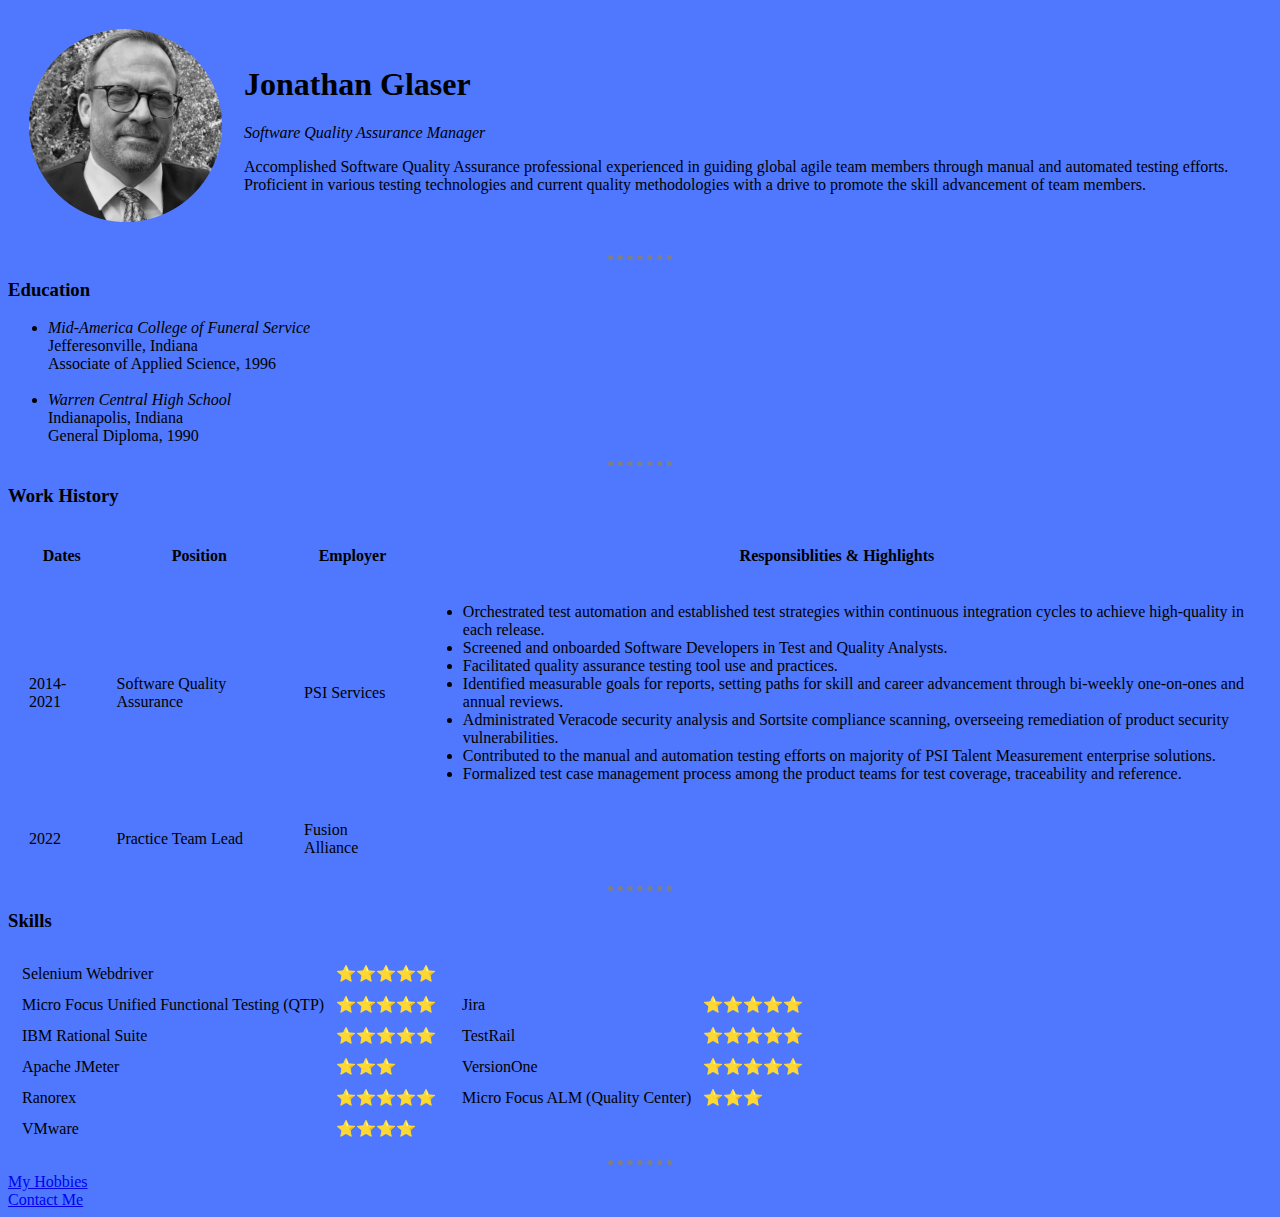
==== index.html @ b5a5178a "Initial Commit - Thurs" ====
<!DOCTYPE html>
<html lang="en" dir="ltr">

<head>
  <meta charset="utf-8">
  <title>🧟 Jonathan's Personal Site</title>
  <style>
    body {
      background-color: #4f78ff;
    }

    hr {
      border-style: none;
      border-top-style: dotted;
      border-color: grey;
      border-width: 5px;
      width: 5%;
    }
  </style>
</head>

<body>
  <!--<img src="https://pbs.twimg.com/profile_images/124392360/jonxmas2_400x400.JPG" alt="jonathan profile image">-->
  <table cellspacing="20">
    <tr>
      <td>
        <img src="images/jglaserRND200.png" alt="jonathan profile image">
      </td>
      <td>
        <h1>Jonathan Glaser</h1>
        <p><em>Software Quality Assurance Manager</em></p>
        <p>Accomplished Software Quality Assurance professional experienced in guiding global agile team members through manual and automated testing efforts. <br>Proficient in various testing technologies and current quality methodologies with a
          drive to
          promote the skill advancement of team members.</p>
      </td>
    </tr>
  </table>
  <hr>

  <h3>Education</h3>
  <ul>
    <li><em>Mid-America College of Funeral Service</em>
      <br>Jefferesonville, Indiana
      <br>Associate of Applied Science, 1996
    </li>
    <br>
    <li><em>Warren Central High School</em>
      <br>Indianapolis, Indiana
      <br>General Diploma, 1990
    </li>
  </ul>
  <hr>
  <h3>Work History</h3>
  <table cellspacing="20">
    <thead>
      <tr>
        <th>Dates</th>
        <th>Position</th>
        <th>Employer</th>
        <th>Responsiblities & Highlights</th>
      </tr>
    </thead>
    <tbody>

    </tbody>
    <tfoot>

    </tfoot>
    <tr>
      <td>2014-2021</td>
      <td>Software Quality Assurance</td>
      <td>PSI Services</td>
      <td>
        <ul>
          <li>Orchestrated test automation and established test strategies within continuous
            integration cycles to achieve high-quality in each release.
          </li>
          <li>Screened and onboarded Software Developers in Test and Quality Analysts.
          </li>
          <li>Facilitated quality assurance testing tool use and practices.
          </li>
          <li>Identified measurable goals for reports, setting paths for skill and career
            advancement through bi-weekly one-on-ones and annual reviews.
          </li>
          <li>Administrated Veracode security analysis and Sortsite compliance scanning,
            overseeing remediation of product security vulnerabilities.</li>
          <li>Contributed to the manual and automation testing efforts on majority of PSI
            Talent Measurement enterprise solutions.</li>
          <li>Formalized test case management process among the product teams for test
            coverage, traceability and reference.
          </li>
        </ul>
      </td>
    </tr>
    <tr>
      <td>2022</td>
      <td>Practice Team Lead</td>
      <td>Fusion Alliance</td>
    </tr>
  </table>
  <hr>
  <h3>Skills</h3>
  <table>
    <tr>
      <td>
        <table cellspacing="10">
          <tr>
            <td>Selenium Webdriver</td>
            <td>⭐⭐⭐⭐⭐</td>
          </tr>
          <tr>
            <td>Micro Focus Unified Functional Testing (QTP)</td>
            <td>⭐⭐⭐⭐⭐</td>
          </tr>
          <tr>
            <td>IBM Rational Suite</td>
            <td>⭐⭐⭐⭐⭐</td>
          </tr>
          <tr>
            <td>Apache JMeter</td>
            <td>⭐⭐⭐</td>
          </tr>
          <tr>
            <td>Ranorex</td>
            <td>⭐⭐⭐⭐⭐</td>
          </tr>
          <tr>
            <td>VMware</td>
            <td>⭐⭐⭐⭐</td>
          </tr>
        </table>
      </td>
      <td>
        <table cellspacing="10">
          <tr>
            <td>Jira</td>
            <td>⭐⭐⭐⭐⭐</td>
          </tr>
          <tr>
            <td>TestRail</td>
            <td>⭐⭐⭐⭐⭐</td>
          </tr>
          <tr>
            <td>VersionOne</td>
            <td>⭐⭐⭐⭐⭐</td>
          </tr>
          <tr>
            <td>Micro Focus ALM (Quality Center)</td>
            <td>⭐⭐⭐</td>
          </tr>
        </table>
      </td>
  </table>
  <hr>
  <a href="hobbies.html">My Hobbies</a>
  <br>
  <a href="contact-me.html">Contact Me</a>
</body>

</html>
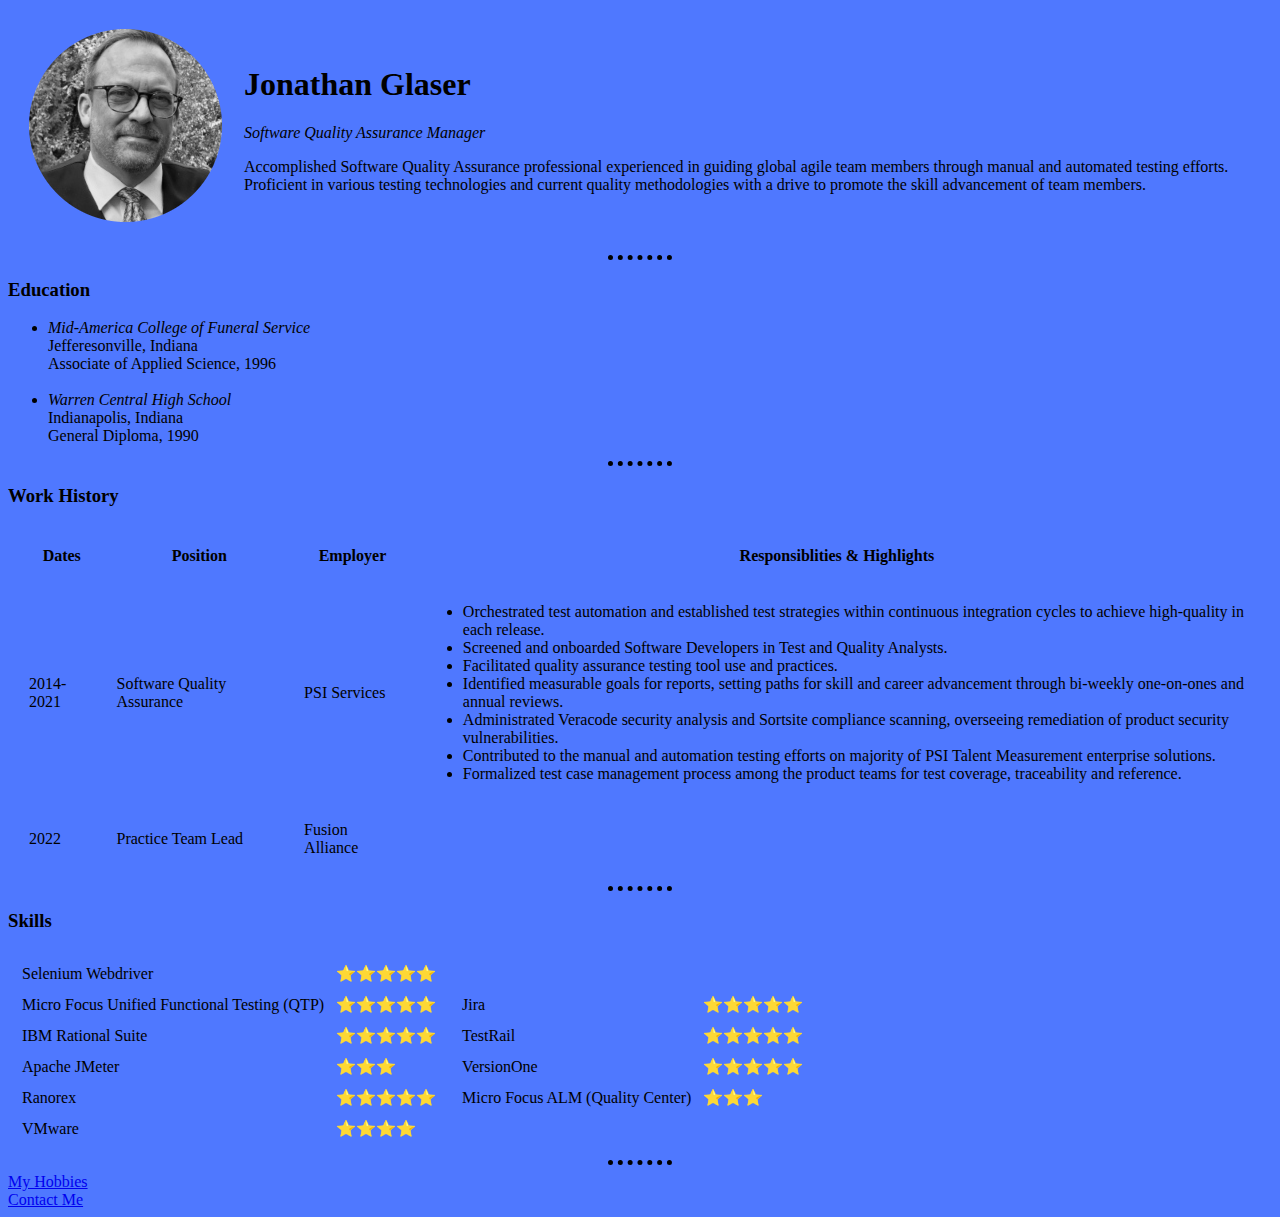
==== commit ac1752f9: "hr border color to black" ====
--- a/index.html
+++ b/index.html
@@ -12,7 +12,7 @@
     hr {
       border-style: none;
       border-top-style: dotted;
-      border-color: grey;
+      border-color: black;
       border-width: 5px;
       width: 5%;
     }
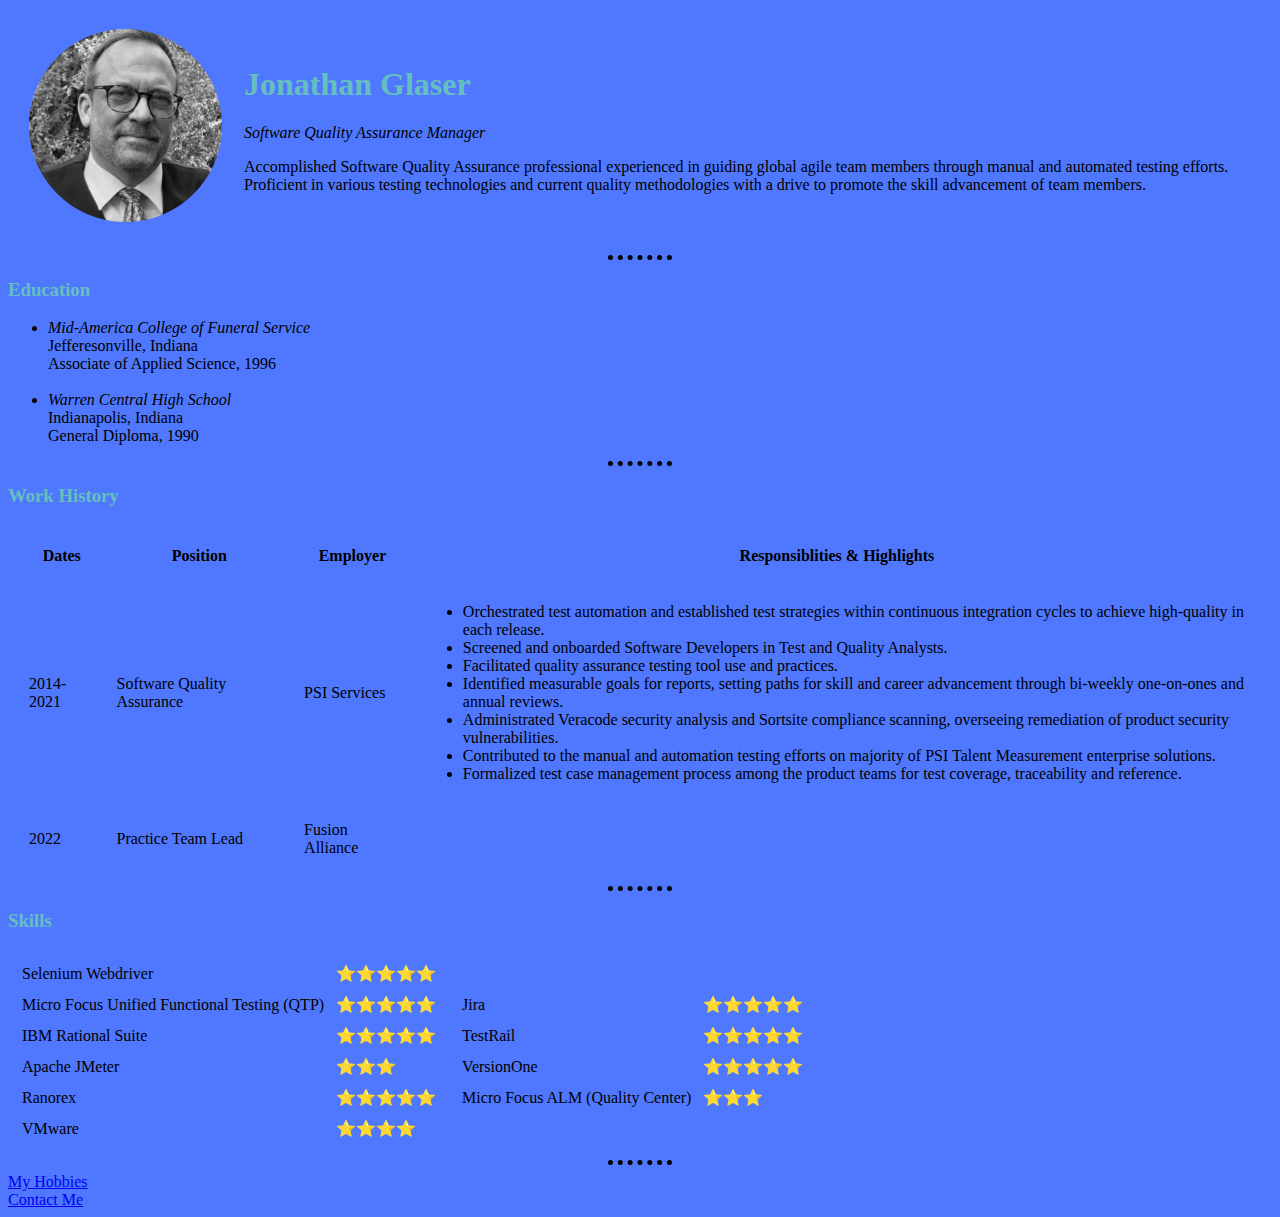
==== commit 490558f9: "External CSS commit" ====
--- a/index.html
+++ b/index.html
@@ -4,21 +4,8 @@
 <head>
   <meta charset="utf-8">
   <title>🧟 Jonathan's Personal Site</title>
-  <style>
-    body {
-      background-color: #4f78ff;
-    }
-
-    hr {
-      border-style: none;
-      border-top-style: dotted;
-      border-color: black;
-      border-width: 5px;
-      width: 5%;
-    }
-  </style>
+  <link rel="stylesheet" href="css/styles.css">
 </head>
-
 <body>
   <!--<img src="https://pbs.twimg.com/profile_images/124392360/jonxmas2_400x400.JPG" alt="jonathan profile image">-->
   <table cellspacing="20">
--- a/css/styles.css
+++ b/css/styles.css
@@ -0,0 +1,17 @@
+body {
+  background-color: #4f78ff;
+}
+
+hr {
+  border-style: none;
+  border-top-style: dotted;
+  border-color: black;
+  border-width: 5px;
+  width: 5%;
+}
+h1 {
+  color: #66BFBF;
+}
+h3 {
+  color: #66BFBF;
+}
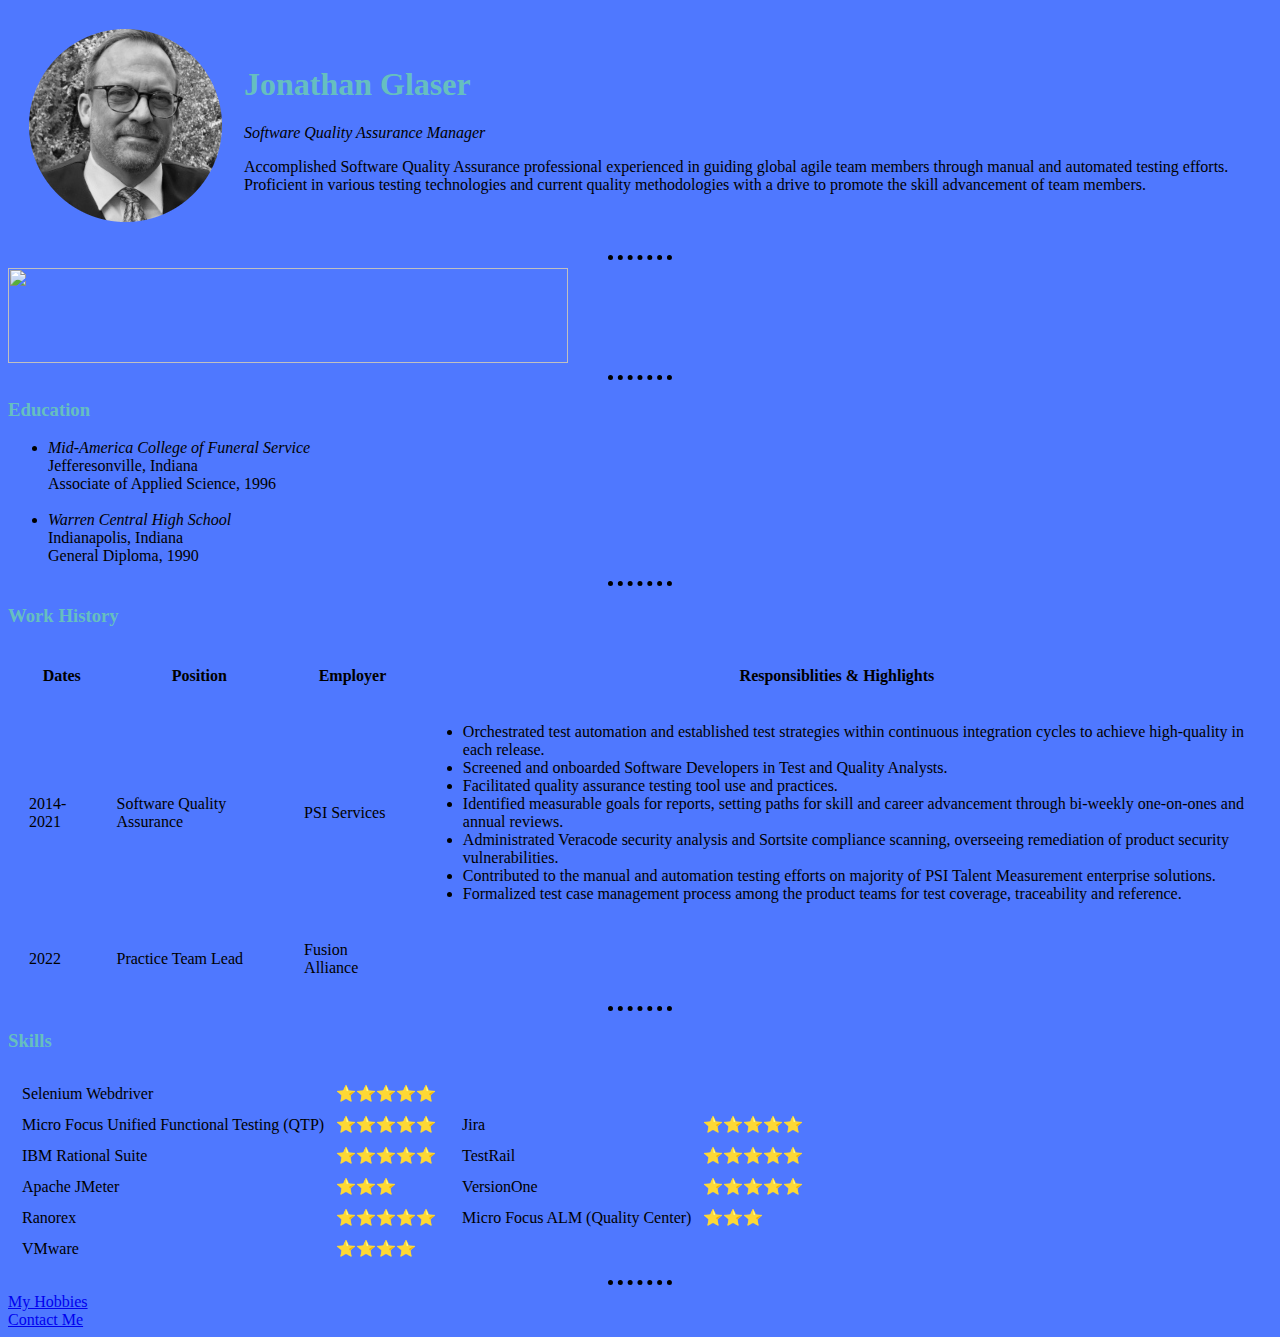
==== commit 3d2fc82b: "unreal tag" ====
--- a/index.html
+++ b/index.html
@@ -22,8 +22,9 @@
       </td>
     </tr>
   </table>
-  <hr>
-
+    <hr>
+  <a href="https://www.gametracker.com/server_info/139.162.235.20:7777/" target="_blank"><img src="https://cache.gametracker.com/server_info/139.162.235.20:7777/b_560_95_1.png" border="0" width="560" height="95" alt=""/></a>
+    <hr>
   <h3>Education</h3>
   <ul>
     <li><em>Mid-America College of Funeral Service</em>
--- a/css/styles.css
+++ b/css/styles.css
@@ -15,3 +15,6 @@
 h3 {
   color: #66BFBF;
 }
+img:hover{
+  background-color: gold;
+}
